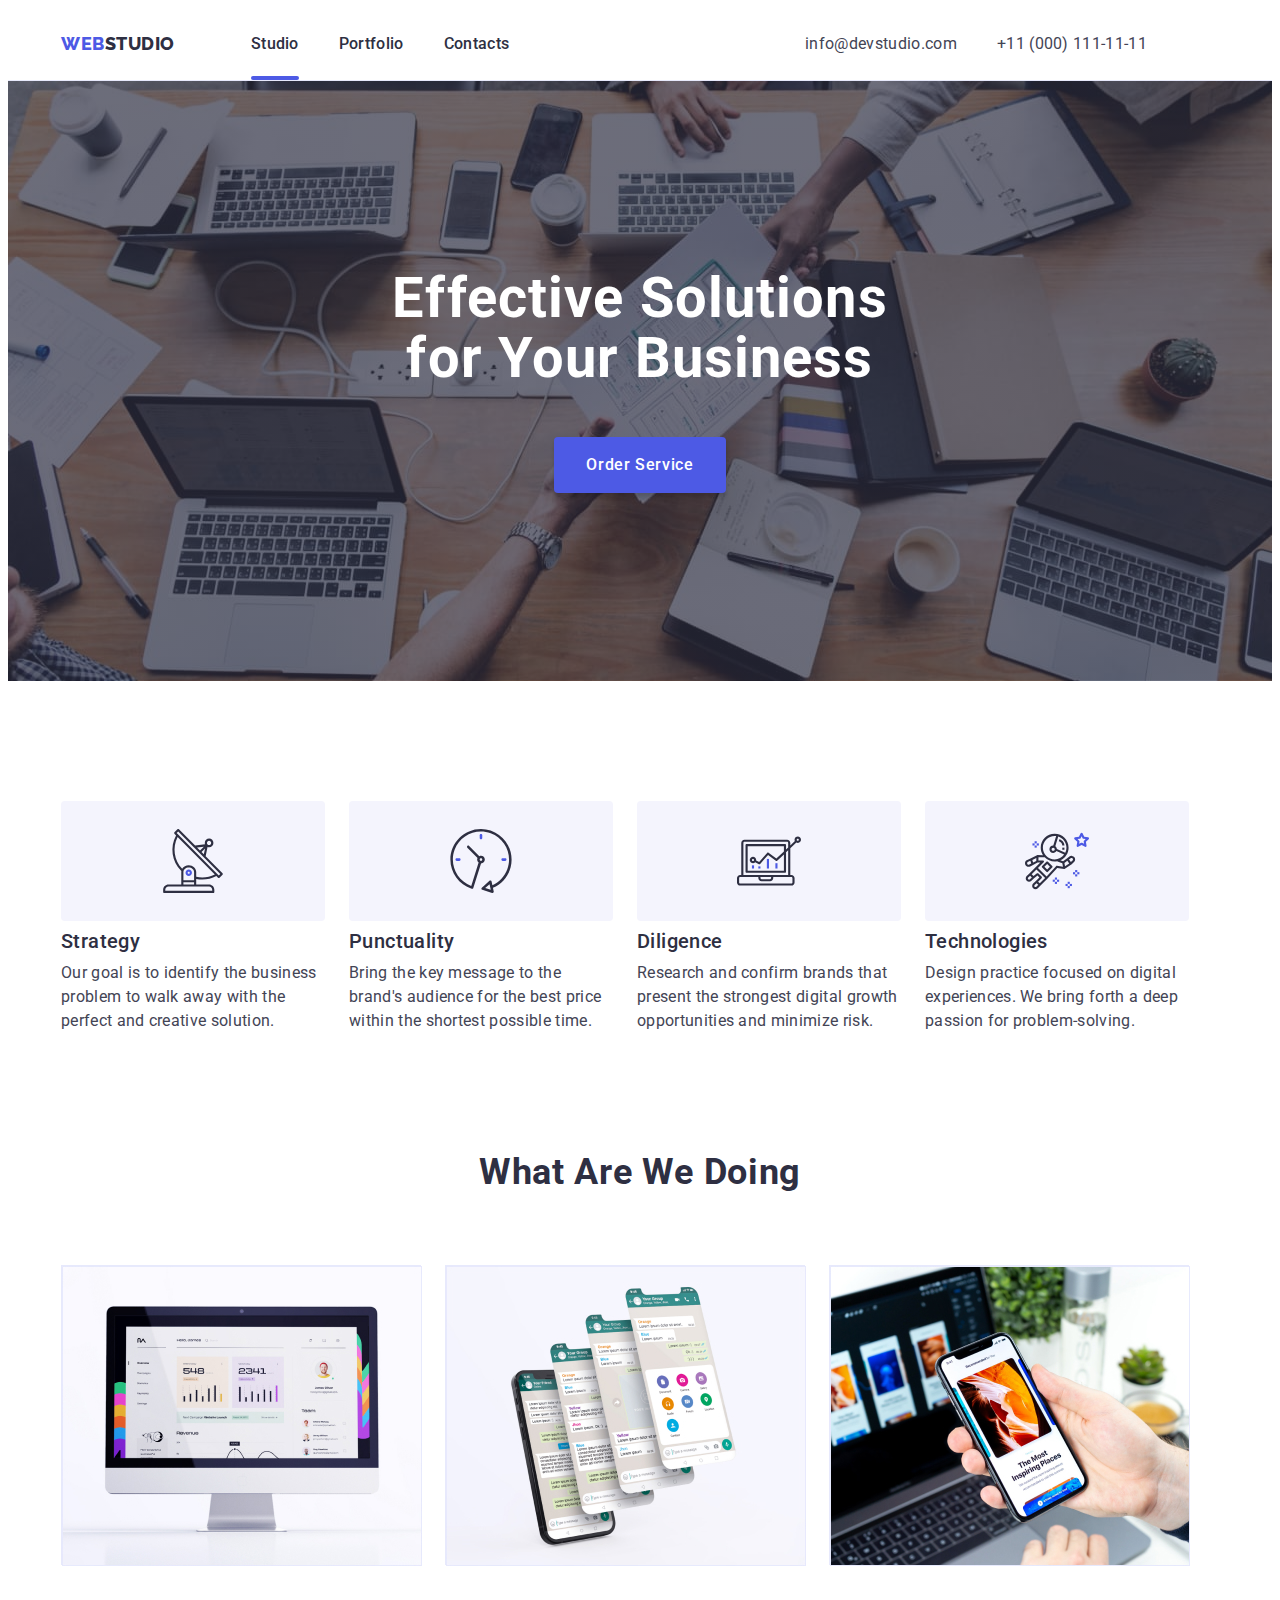
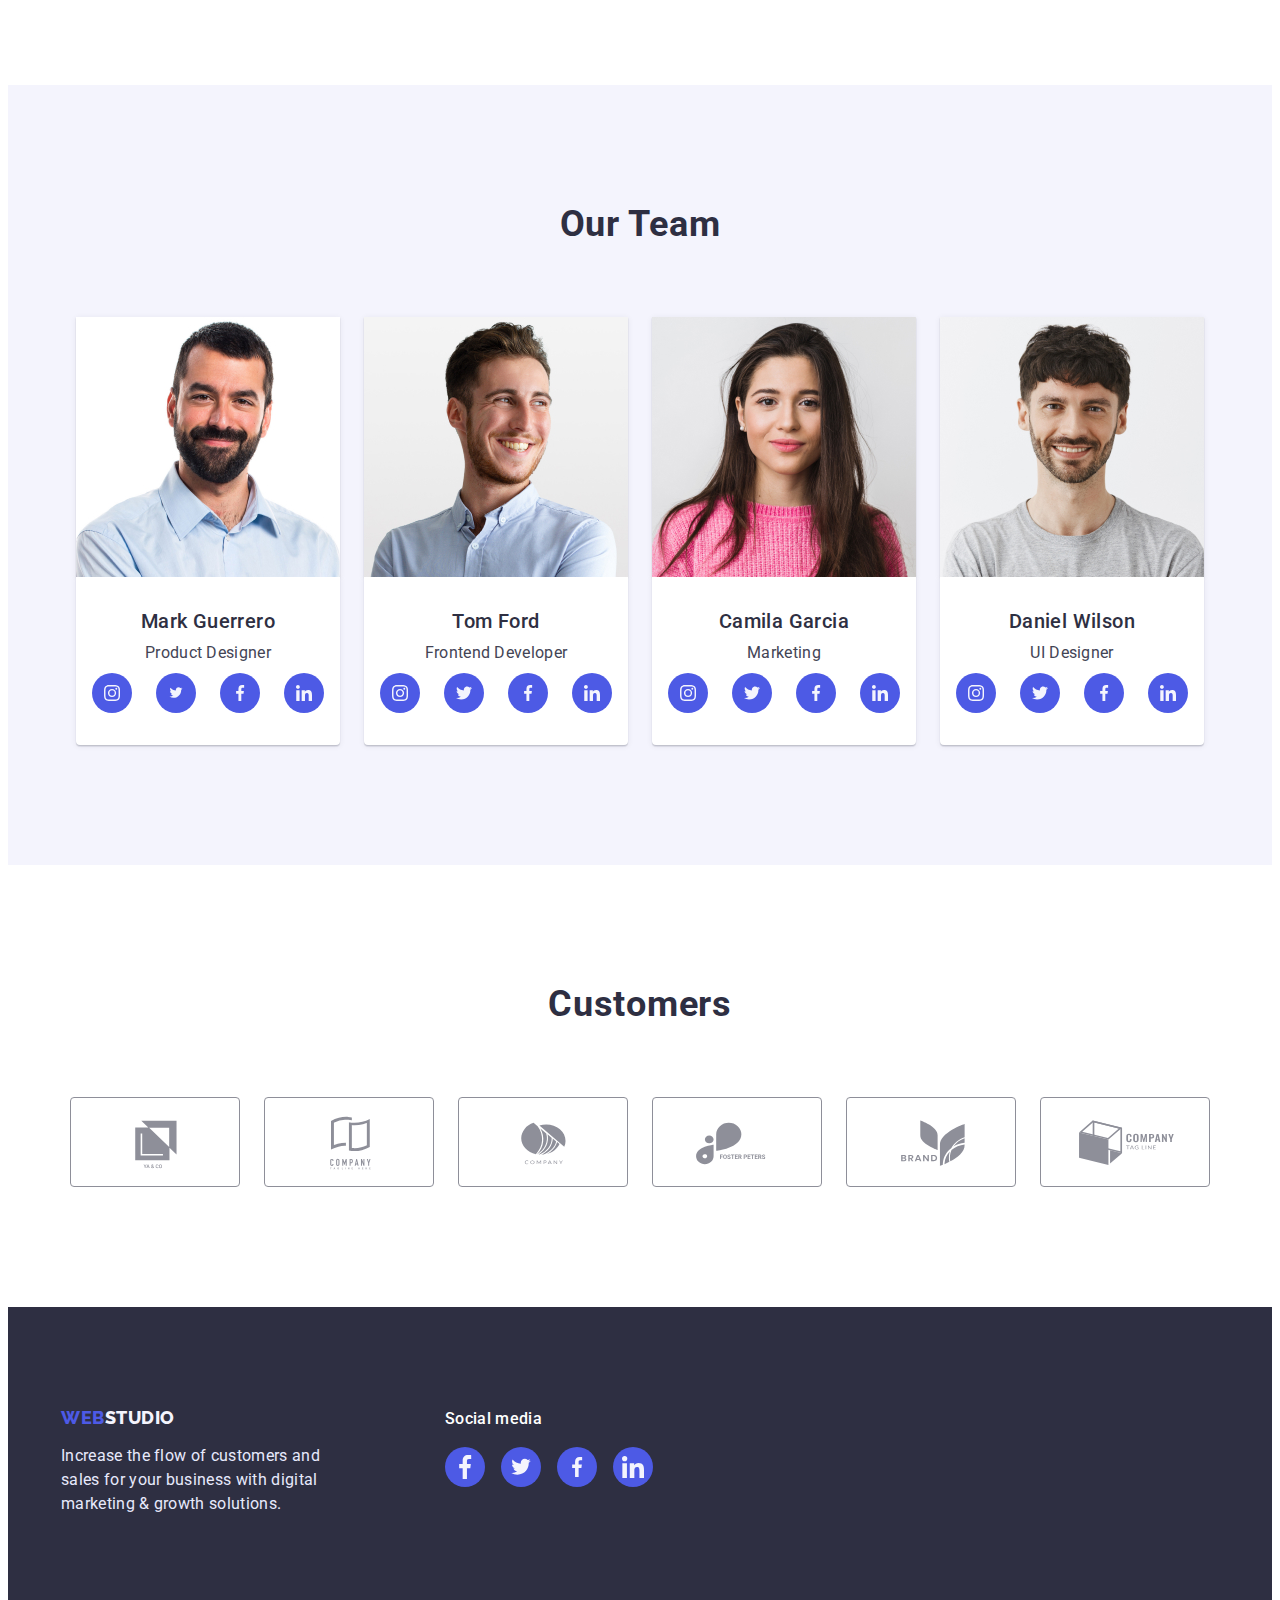
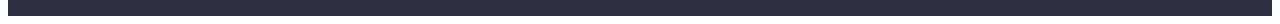
==== index.html @ 1b2c89d4 "HW6" ====
<!DOCTYPE html>
<html lang="en">
  <head>
    <meta charset="UTF-8" />
    <meta http-equiv="X-UA-Compatible" content="IE=edge" />
    <meta name="viewport" content="width=device-width, initial-scale=1.0" />
    <title>Web Studio</title>
    <link rel="preconnect" href="https://fonts.googleapis.com" />
    <link rel="preconnect" href="https://fonts.gstatic.com" crossorigin />
    <link
      href="https://fonts.googleapis.com/css2?family=Architects+Daughter&family=Montserrat:wght@500;700&family=Raleway:wght@800&family=Roboto:wght@400;500;700;900&display=swap"
      rel="stylesheet"
    />
    <link
      rel="stylesheet"
      href="https://cdnjs.cloudflare.com/ajax/libs/modern-normalize/1.1.0/modern-normalize.min.css"
      integrity="sha512-wpPYUAdjBVSE4KJnH1VR1HeZfpl1ub8YT/NKx4PuQ5NmX2tKuGu6U/JRp5y+Y8XG2tV+wKQpNHVUX03MfMFn9Q=="
      crossorigin="anonymous"
      referrerpolicy="no-referrer"
    />
    <link rel="stylesheet" href="./css/styles.css" />
  </head>
  <body>
    <!-- Шапка -->
    <header class="header">
      <div class="container header-container">
        <nav class="header-nav">
          <a class="link accent" href="./index.html"
            >Web<span class="link logo">Studio</span></a
          >
          <ul class="header-list list">
            <li class="header-list link">
              <a class="header-link accent-header-class link" href="./index.html">Studio</a>
            </li>
            <li class="header-list link">
              <a class="header-link link" href="./portfolio.html">Portfolio</a>
            </li>
            <li class="header-list link">
              <a class="header-link link" href="">Contacts</a>
            </li>
          </ul>
        </nav>

        <address class="address">
          <ul class="address-list list">
            <li class="address-item">
              <a class="address-link link" href="mailto:info@devstudio.com"
                >info@devstudio.com</a
              >
            </li>
            <li class="address-item">
              <a class="address-link link" href="tel:+110001111111"
                >+11 (000) 111-11-11</a
              >
            </li>
          </ul>
        </address>
      </div>
    </header>

    <!-- main content -->
    <main>
      <section class="hero">
        <div class="container">
          <h1 class="hero-title">Effective Solutions for Your Business</h1>
          <button class="hero-button" type="button" data-modal-open>Order Service</button>
        </div>
      </section>

      <!-- sections -->

      <section class="list-section">
        <div class="container">
          <h2 class="none">info</h2>
          <ul class="list container-list">
            <li class="list-item-icon">
              <h3 class="title-section">Strategy</h3>
              <p class="section-list">
                Our goal is to identify the business problem to walk away with
                the perfect and creative solution.
              </p>
            </li>

            <li class="list-item-icon">
              <h3 class="title-section">Punctuality</h3>
              <p class="section-list">
                Bring the key message to the brand's audience for the best price
                within the shortest possible time.
              </p>
            </li>

            <li class="list-item-icon">
              <h3 class="title-section">Diligence</h3>
              <p class="section-list">
                Research and confirm brands that present the strongest digital
                growth opportunities and minimize risk.
              </p>
            </li>

            <li class="list-item-icon">
              <h3 class="title-section">Technologies</h3>
              <p class="section-list">
                Design practice focused on digital experiences. We bring forth a
                deep passion for problem-solving.
              </p>
            </li>
          </ul>
        </div>
      </section>

      <section class="work-section">
        <div class="container">
          <h2 class="work-title">What are we doing</h2>
          <ul class="about-list list">
            <li class="about-item">
              <img src="./images/comp.jpg" alt="computer" width="360" />
            </li>

            <li class="about-item">
              <img src="./images/phone.jpg" alt="phones" width="360" />
            </li>

            <li class="about-item">
              <img src="./images/telefone.jpg" alt="telefone" width="360" />
            </li>
          </ul>
        </div>
      </section>

      <section class="team-section">
        <div class="container">
          <h2 class="team-title">Our Team</h2>

          <ul class="team-list list">
            <li class="team-item">
              <img
                class="foto-list"
                src="./images/Mark_Guerrero.jpg"
                alt="ProductDesigner"
                width="264"
              />
              <div class="team-text-flex">
                <h3 class="name-title">Mark Guerrero</h3>
                <p class="team-text">Product Designer</p>
                <ul class="team-list-icon list">
                  <li class="team-item-icon item">
                    <a class="team-link-icon link" href="#">
                      <svg class="teams-svg" width="16px" height="16px">
                        <use href="./images/icons/symbol-defs11.svg#icon-instagram"></use>
                      </svg>
                    </a>
                  </li>
                   <li class="team-item-icon item">
                    <a class="team-link-icon link" href="#">
                      <svg class="teams-svg" width="16px" height="13px">
                        <use href="./images/icons/symbol-defs11.svg#icon-twitter"></use>
                      </svg>
                    </a>
                  </li>
                  <li class="team-item-icon item">
                    <a class="team-link-icon link" href="#">
                      <svg class="teams-svg" width="16px" height="16px">
                        <use href="./images/icons/symbol-defs11.svg#icon-facebook"></use>
                      </svg>
                    </a>
                  </li>
                  <li class="team-item-icon item">
                    <a class="team-link-icon link" href="#">
                      <svg class="teams-svg" width="16px" height="16px">
                        <use href="./images/icons/symbol-defs11.svg#icon-linkedin""></use>
                      </svg> 
                    </a>
                  </li>
                </ul>
              </div>
            </li>

            <li class="team-item">
              <img
                class="foto-list"
                src="./images/Tom_Ford.jpg"
                alt="FrontendDeveloper"
                width="264"
              />
              <div class="team-text-flex">
                <h3 class="name-title">Tom Ford</h3>
                <p class="team-text">Frontend Developer</p>
                <ul class="team-list-icon list">
                  <li class="team-item-icon item">
                    <a class="team-link-icon link" href="#">
                      <svg class="teams-svg" width="16px" height="16px">
                        <use href="./images/icons/symbol-defs1.svg#icon-instagram"></use>
                      </svg>
                    </a>
                  </li>
                  <li class="team-item-icon item">
                    <a class="team-link-icon link" href="#">
                      <svg class="teams-svg" width="16px" height="16px">
                        <use href="./images/icons/symbol-defs11.svg#icon-twitter"></use>
                      </svg>
                    </a>
                  </li>
                  <li class="team-item-icon item">
                    <a class="team-link-icon link" href="#">
                      <svg class="teams-svg" width="16px" height="16px">
                        <use href="./images/icons/symbol-defs11.svg#icon-facebook"></use>
                      </svg>
                    </a>
                  </li>
                  <li class="team-item-icon item">
                    <a class="team-link-icon link" href="#">
                      <svg class="teams-svg" width="16px" height="16px">
                        <use href="./images/icons/symbol-defs11.svg#icon-linkedin""></use>
                                      </svg> 
                                    </a>
                                  </li>
                                </ul>
              </div>
            </li>
            <li class="team-item">
              <img
                class="foto-list"
                src="./images/Camila_Garcia.jpg"
                alt="Marketing"
                width="264"
              />
              <div class="team-text-flex">
                <h3 class="name-title">Camila Garcia</h3>
                <p class="team-text">Marketing</p>
                <ul class="team-list-icon list">
                  <li class="team-item-icon item">
                    <a class="team-link-icon link" href="#">
                      <svg class="teams-svg" width="16px" height="16px">
                        <use href="./images/icons/symbol-defs11.svg#icon-instagram"></use>
                      </svg>
                    </a>
                  </li>
                  <li class="team-item-icon item">
                    <a class="team-link-icon link" href="#">
                      <svg class="teams-svg" width="16px" height="16px">
                        <use href="./images/icons/symbol-defs11.svg#icon-twitter"></use>
                      </svg>
                    </a>
                  </li>
                  <li class="team-item-icon item">
                    <a class="team-link-icon link" href="#">
                      <svg class="teams-svg" width="16px" height="16px">
                        <use href="./images/icons/symbol-defs11.svg#icon-facebook"></use>
                      </svg>
                    </a>
                  </li>
                  <li class="team-item-icon item">
                    <a class="team-link-icon link" href="#">
                      <svg class="teams-svg" width="16px" height="16px">
                        <use href="./images/icons/symbol-defs11.svg#icon-linkedin""></use>
                                      </svg> 
                                    </a>
                                  </li>
                                </ul>
              </div>
            </li>

            <li class="team-item">
              <img
                class="foto-list"
                src="./images/Daniel_Wilson.jpg"
                alt="UIDesigner"
                width="264"
              />
              <div class="team-text-flex">
                <h3 class="name-title">Daniel Wilson</h3>
                <p class="team-text">UI Designer</p>
                <ul class="team-list-icon list">
                  <li class="team-item-icon item">
                    <a class="team-link-icon link" href="#">
                      <svg class="teams-svg" width="16px" height="16px">
                        <use href="./images/icons/symbol-defs11.svg#icon-instagram"></use>
                      </svg>
                    </a>
                  </li>
                  <li class="team-item-icon item">
                    <a class="team-link-icon link" href="#">
                      <svg class="teams-svg" width="16px" height="16px">
                        <use href="./images/icons/symbol-defs11.svg#icon-twitter"></use>
                      </svg>
                    </a>
                  </li>
                  <li class="team-item-icon item">
                    <a class="team-link-icon link" href="#">
                      <svg class="teams-svg" width="16px" height="16px">
                        <use href="./images/icons/symbol-defs11.svg#icon-facebook"></use>
                      </svg>
                    </a>
                  </li>
                  <li class="team-item-icon item">
                    <a class="team-link-icon link" href="#">
                      <svg class="teams-svg" width="16px" height="16px">
                        <use href="./images/icons/symbol-defs11.svg#icon-linkedin""></use>
                                      </svg> 
                                    </a>
                                  </li>
                                </ul>
              </div>
            </li>
          </ul>
        </div>
      </section>

      <!-- Customers -->

      <section class="customers">
        <div class="container">
        <h2  class="client-title">Customers</h2>
        <ul class="client-list list">
          <li class="client-item item">
            <a class="client-link link" href="#">
              <svg class="clients-svg" width="104px" height="64px">
                <use href="./images/icons/symbol-defs11.svg#icon-Logo"></use>
              </svg>
            </a>
          </li>
          <li class="client-item item">
            <a class="client-link link" href="#">
              <svg class="clients-svg" width="104px" height="64px">
                <use href="./images/icons/symbol-defs11.svg#icon-Logo1"></use>
              </svg>
            </a>
          </li>
          <li class="client-item item">
            <a class="client-link link" href="#">
              <svg class="clients-svg" width="104px" height="64px">
                <use href="./images/icons/symbol-defs11.svg#icon-Logo2"></use>
              </svg>
            </a>
          </li>
          <li class="client-item item">
            <a class="client-link link" href="#">
              <svg class="clients-svg" width="104px" height="64px">
                <use href="./images/icons/symbol-defs11.svg#icon-Logo3"></use>
              </svg>
            </a>
          </li>
          <li class="client-item item">
            <a class="client-link link" href="#">
              <svg class="clients-svg" width="104px" height="64px">
                <use href="./images/icons/symbol-defs11.svg#icon-Logo4"></use>
              </svg>
            </a>
          </li>
          <li class="client-item item">
            <a class="client-link link" href="#">
              <svg class="clients-svg" width="104px" height="64px">
                <use href="./images/icons/symbol-defs11.svg#icon-Logo5"></use>
              </svg>
            </a>
          </li>
        </ul>
        </div>
      </section>
    </main>

    <!-- Footer -->
    <footer class="footer">
      <div class="container container-footer-icon">
        <div class="footer-container">
        <a href="./index.html" class="footer-logo link"
          >Web<span class="web-logo link">Studio</span></a
        >
        <p class="footer-text">
          Increase the flow of customers and sales for your business with
          digital marketing & growth solutions.
        </p>
        </div>
        <div class="footer-container container-footer-new">
          <h3 class="footer-media-title">Social media</h3>
        <ul class="footer-list-icon list">
          <li class="footer-item-icon item">
            <a class="footer-link-icon link" href="#">
              <svg class="footer-svg" width="24px" height="24px">
                <use href="./images/icons/symbol-defs11.svg#icon-facebook"></use>
              </svg>
            </a>
          </li>
          <li class="footer-item-icon item">
            <a class="footer-link-icon link" href="#">
              <svg class="footer-svg" width="24px" height="19.5px">
                <use href="./images/icons/symbol-defs11.svg#icon-twitter"></use>
              </svg>
            </a>
          </li>
          <li class="footer-item-icon item">
            <a class="footer-link-icon link" href="#">
              <svg class="footer-svg" width="20px" height="24px">
                <use href="./images/icons/symbol-defs11.svg#icon-facebook"></use>
              </svg>
            </a>
          </li>
          <li class="footer-item-icon item">
            <a class="footer-link-icon link" href="#">
              <svg class="foo-svg" width="24px" height="22px">
                <use href="./images/icons/symbol-defs11.svg#icon-linkedin""></use>
                </svg> 
            </a>
          </li>
        </ul>
        </div>
      </div>
    </footer>

    <!-- modal window -->
    <div class="backdrop is-hidden" data-modal>
      <div class="modal">
        <button type="button" class="modal-close-btn" data-modal-close>
          <svg class="modal-close-btn-icon" width="8px" height="8px">
            <use href="./images/icons/symbol-defs1.svg#icon-close-black"></use>
          </svg>
        </button>
      </div>
    </div>

    <script src="./js/modal.js"></script>
  </body>
</html>
---- css/styles.css ----
/* 
html{
    box-sizing: border-box;
}
/*  */
*/ p,
h1,
h2,
h3,
h4,
h6 {
  margin: 0;
}
ul {
  padding-left: 0;
  margin: 0;
}
:root {
  --primary-text-color: #2e2f42;
  --title-text-color: #434455;
  --accent-color: #4d5ae5;
  --accent-color-hero: #ffffff;
  --footer-text-color: #e7e9fc;
  --footer-logo-text: #f4f4fd;
  --button-color-hover: #404bbf;
  --transition-dur-time: 250ms cubic-bezier(0.4, 0, 0.2, 1);
}
body {
  font-family: "Roboto", sans-serif;
  background: #ffffff;
  font-style: normal;
  font-weight: 400;
  color: var(--title-text-color);
}

.container {
  width: 1158px;
  padding-left: 15px;
  padding-right: 15px;
  margin: 0 auto;
}

.header-container {
  display: flex;
  align-items: center;
}

img {
  display: block;
  height: auto;
}

.header {
  border-bottom: 1px solid #e7e9fc;
  padding-top: 24px;
    padding-bottom: 24px;
  
}
.header-nav {
  display: flex;
  align-items: center;
  margin-right: auto;
}

.header-list {
  display: flex;
  align-items: center;
  gap: 40px;
}

.accent {
  font-family: "Raleway", sans-serif;
  color: var(--accent-color);
  font-weight: 800;
  font-size: 18px;
  line-height: 1.17;
  letter-spacing: 0.03em;
  text-transform: uppercase;
  margin-right: 76px;
}

.list {
  list-style: none;
}

.logo {
  font-family: "Raleway", sans-serif;
  font-weight: 800;
  font-size: 18px;
  line-height: 1.17;
  letter-spacing: 0.03em;
  text-transform: uppercase;
  color: var(--primary-text-color);
}


/* header A */
.header-link {
  color: var(--primary-text-color);
  font-size: 16px;
  line-height: 1.5;
  letter-spacing: 0.02em;
  text-decoration: none;
  font-weight: 500;
  position: relative;
  transition: color var(--transition-dur-time);
  display: block;
  
}
.header-link:hover,
.header-link:active,
.header-link:focus {
  color: #404bbf;
  
}

.accent-header-class::after{
  content: '';
  position: absolute;
  width: 100%;
  height: 4px;
  background: #4D5AE5;
  border-radius: 2px;
  left: 0px;
  top: 44px;
  transition: color var(--transition-dur-time);
  color: var(--button-color-hover);
  
}
.accent-header-class:visited{
  color: var(--button-color-hover);
}


.address {
  font-style: normal;
}
.address-list {
  display: flex;
  justify-content: space-between;
  gap: 40px;
  padding-right: 72px;
}

.address-item {
}

/* address A */
.address-link {
  color: var(--title-text-color);
  font-size: 16px;
  line-height: 1.5;
  letter-spacing: 0.02em;
  padding-top: 24px;
  padding-bottom: 24px;
  transition: color var(--transition-dur-time);
}

.address-link:hover,
.address-link:active,
.address-link:focus {
  color: #404bbf;
}

/* sections */

.hero {
  padding-top:188px;
  padding-bottom: 188px;
  max-width: 1440px;
  margin-left: auto;
  margin-right: auto;
  background-color: var(--primary-text-color);
  background-image:linear-gradient(rgba(46, 47, 66, 0.7), rgba(46, 47, 66, 0.7)), url(../images/people-office.jpg);
  background-size: cover;
  background-position: center;
  background-repeat: no-repeat;
  
}

.hero-title {
  color: var(--accent-color-hero);
  font-weight: 700;
  font-size: 56px;
  line-height: 1.07;
  text-align: center;
  letter-spacing: 0.02em;
  margin: 0 auto;
  width: 500px;
  

}
button {
  cursor: pointer;
  display: block;
  margin: 0 auto;
}

.hero-button {
  color: var(--accent-color-hero);
  background-color: var(--accent-color);
  box-shadow: 0px 4px 4px rgba(0, 0, 0, 0.15);
  border-radius: 4px;
  cursor: pointer;
  font-family: "Roboto", sans-serif;
  font-weight: 500;
  font-size: 16px;
  line-height: 1.5;
  letter-spacing: 0.04em;
  min-width: 105px;
  min-height: 24px;
  margin-top: 48px;
  border: none;
  padding: 16px 32px 16px 32px;
  transition: background-color var(--transition-dur-time)
}
.hero-button:active,
.hero-button:hover,
.hero-button:focus {
  background-color: var(--button-color-hover);
}

/* Section */

.none {
  font-size: 0;
}
.container-list {
  display: flex;
  gap: 24px;
}
.list-section {
  padding-top: 120px;
}
.title-section {
  color: var(--primary-text-color);
  font-weight: 500;
  font-size: 20px;
  line-height: 1.2;
  letter-spacing: 0.02em;
  margin-bottom: 8px;
  height: auto;
  margin-top:8px ;
 
}


/* Section */

.section-list {
  font-size: 16px;
  line-height: 1.5;
  letter-spacing: 0.02em;
  color: var(--title-text-color);
  margin: 0 auto;
  width: 264px;
  
}
/* icon 1 section */
.list-item-icon::before{
  display: block;
  content: "";
  height: 120px;
  background-repeat: no-repeat;
  background-position: center;
  background-color: #F4F4FD;
  border-radius: 4px;
  
}

.list-item-icon:nth-child(1)::before{
  background-image: url(../images/icons/antenna.svg);
}
.list-item-icon:nth-child(2)::before {
  background-image: url(../images/icons/clock.svg);
}
.list-item-icon:nth-child(3)::before {
  background-image: url(../images/icons/diagram.svg);
}
.list-item-icon:nth-child(4)::before {
  background-image: url(../images/icons/astronaut.svg);
}
/* work */

.work-section {
  padding-top: 120px;
  padding-bottom: 120px;
 
}
.work-title {
  color: var(--primary-text-color);
  font-weight: 700;
  font-size: 36px;
  line-height: 1.11;
  text-align: center;
  letter-spacing: 0.02em;
  text-transform: capitalize;
  margin: 0 auto;
  margin-bottom: 72px;
}

.about-list {
  list-style: none;
  display: flex;
  gap: 24px;

}

.about-item {
  box-sizing: border-box;
  max-width: 360px;
  max-height: 300px;
  background: linear-gradient(
      0deg,
      rgba(77, 90, 229, 0.1),
      rgba(77, 90, 229, 0.1)
    ),
    url(2368);
  background-blend-mode: soft-light, normal;
  border: 1px solid #e7e9fc;
  display: block;
  height: auto;
}

/* our team */

.team-section {
  background: #f4f4fd;
  padding-top: 120px;
  height: auto;
  padding-bottom: 120px;
  
  
}
.team-text-flex{
  background: #FFFFFF;
  padding: 32px 15px 32px 15px;
  border-radius: 0px 0px 4px 4px;
  box-shadow: 0px 1px 6px rgba(46, 47, 66, 0.08), 0px 1px 1px rgba(46, 47, 66, 0.16), 0px 2px 1px rgba(46, 47, 66, 0.08);
}

.team-title {
  font-weight: 700;
  font-size: 36px;
  line-height: 1.11;
  text-align: center;
  letter-spacing: 0.02em;
  text-transform: capitalize;
  color: var(--primary-text-color);
  margin: 0 auto;
  margin-bottom: 72px;
}

.team-list {
  display: flex;
  gap: 24px;
  justify-content: center;
}

.team-item {
  list-style: none;
}

.name-title {
  font-weight: 500;
  font-size: 20px;
  line-height: 1.2;
  text-align: center;
  letter-spacing: 0.02em;
  color: var(--primary-text-color);
  margin-top: 0;
  margin-bottom: 8px;
}

.team-text {
  font-size: 16px;
  line-height: 1.5;
  text-align: center;
  letter-spacing: 0.02em;
  color: var(--title-text-color);
  margin-top: 0;
  margin-bottom: 8px;
}

.foto-list {
  display: block;
  box-shadow: 0px 1px 6px rgba(46, 47, 66, 0.08), 0px 1px 1px rgba(46, 47, 66, 0.16), 0px 2px 1px rgba(46, 47, 66, 0.08);
}

.team-list-icon{
  display: flex;
  gap: 24px;
  justify-content: center;
}

.team-link-icon{
  width: 40px;
  height: 40px;
  border-radius: 50%;
  background-color: #4D5AE5;
  align-items: center;
  justify-content: center;
  display: flex;
  transition: background-color var(--transition-dur-time);
}
.teams-svg{
  fill: #F4F4FD;
}

.team-link-icon:hover,
.team-link-icon:active{
  background-color: #404BBF;
}



/* Customers */

.customers {
  padding-top: 120px;
  padding-bottom: 120px;
}

.client-list {
  display: flex;
  justify-content: center;
  gap: 24px;
  align-items: center;
  

}

.client-title {
  font-weight: 700;
  font-size: 36px;
  line-height: 1.11;
  text-align: center;
  letter-spacing: 0.02em;
  text-transform: capitalize;
  color: var(--primary-text-color);
  margin: 0 0 72px 0;
  
}
.client-link{
   width: 168px;
    height: 88px;
    display: flex;
    justify-content: center;
    align-items: center;
    border-radius: 4px;
    border: 1px solid #8E8F99;
    color: #8E8F99;
    transition: border-color var(--transition-dur-time), color var(--transition-dur-time);
    
}
 .clients-svg {
  fill: currentColor;
}
.client-link:hover,
.client-link:focus {
  border-color: #404BBF;
  color: #404BBF;
}





/* Footer */

.footer {
  background: #2e2f42;
  padding-bottom: 100px;
  padding-top: 100px;
  margin: 0 auto;
  display: flex;
}

.footer-logo {
  font-family: "Raleway", sans-serif;
  font-style: normal;
  font-weight: 800;
  font-size: 18px;
  line-height: 1.17;
  display: flex;
  align-items: center;
  letter-spacing: 0.03em;
  text-transform: uppercase;
  color: var(--accent-color);
}
.web-logo {
  color: var(--footer-logo-text);
  font-family: "Raleway", sans-serif;
  font-weight: 800;
  font-size: 18px;
  line-height: 1.17;
  text-transform: uppercase;
}
.footer-text {
  color: var(--footer-text-color);
  font-size: 16px;
  line-height: 1.5;
  letter-spacing: 0.02em;
  width: 264px;
  margin-bottom: 0; 
}
.footer-container{
}
.container-footer-new{
  margin-left: 120px;
}

.container-footer-icon{ 
  display: flex;
}
.footer-media-title{
  font-weight: 500;
  font-size: 16px;
  line-height: 1.5;
  letter-spacing: 0.02em;
  color: #FFFFFF;
  margin: 0;
}
.footer-list-icon{
  display: flex;
  justify-content: center;
  gap: 16px;
  border: none;
  margin-top: 16px;
 
  
}
.footer-link-icon{
  width: 40px;
  height: 40px;
  border-radius: 50%;
  background-color:var(--accent-color);
  display: flex;
  justify-content: center;
  align-items: center;
  transition: background-color var(--transition-dur-time);
  
}

.footer-link-icon:hover,
.footer-link-icon:focus{
  background-color: #31D0AA;
}


/* Portfolio LIST */
.container-portfolio {
  display: flex;
  gap: 24px;
  justify-content: center;
  margin-bottom: 72px;
}
.portfolio{
  padding-top: 96px;
}
.hidden-title{
  position: absolute;
    width: 1px;
    height: 1px;
    margin: -1px;
    border: 0;
    padding: 0;
    white-space: nowrap;
    clip-path: inset(100%);
    clip: rect(0 0 0 0);
    overflow: hidden;
}
.button {
  padding: 12px 24px 12px 24px;
  background: #f4f4fd;
  border: 1px solid #e7e9fc;
  border-radius: 4px;
  color: var(--accent-color);
  font-family: "Roboto", sans-serif;
  font-weight: 500;
  font-size: 16px;
  line-height: 1.5;
  letter-spacing: 0.04em;
  color: var(--accent-color);
  cursor: pointer;
  transition: background-color var(--transition-dur-time), color var(--transition-dur-time) , border-color var(--transition-dur-time);

}

.button:hover {
  color: var(--accent-color-hero);
  box-shadow: 0px 3px 1px rgba(0, 0, 0, 0.1), 0px 2px 1px rgba(0, 0, 0, 0.08),
    0px 2px 2px rgba(0, 0, 0, 0.12);
  border-color: #404bbf;
  background-color:#404bbf;
}
.button:focus {
  color: var(--accent-color-hero);
  border-color: #404bbf;
  box-shadow: 0px 3px 1px rgba(0, 0, 0, 0.1), 0px 2px 1px rgba(0, 0, 0, 0.08),
    0px 2px 2px rgba(0, 0, 0, 0.12);
  background-color:#404bbf;
  border-color: #404bbf;
}
.button:active {
  color: var(--accent-color-hero);
 border-color: #404bbf;
  box-shadow: 0px 3px 1px rgba(0, 0, 0, 0.1), 0px 2px 1px rgba(0, 0, 0, 0.08),
    0px 2px 2px rgba(0, 0, 0, 0.12);
  background:#404bbf;
}
/* Offers */

.portfolio-div{
  background: #ffffff;
  border:  1px solid #e7e9fc;
  border-top: 0;
  padding: 32px 16px;

  
}
.offers {
  list-style: none;
  display: flex;
  flex-wrap: wrap;
  gap: 48px 24px;
  justify-content: center;
  
}

.offers-item:hover,
.offers-item:active{
    box-shadow: 0px 1px 6px rgba(46, 47, 66, 0.08), 0px 1px 1px rgba(46, 47, 66, 0.16), 0px 2px 1px rgba(46, 47, 66, 0.08);

}



.offers-title {
  font-weight: 500;
  font-size: 20px;
  line-height: 1.2;
  letter-spacing: 0.02em;
  color: var(--primary-text-color);
  margin-top: 0;
  margin-bottom:8px ;
}
.offers-link {
  font-size: 16px;
  line-height: 1.5;
  letter-spacing: 0.02em;
  color: var(--title-text-color);
  margin-bottom: 0;
  margin: 0;

}
.portfolio{
  padding-bottom: 120px;
}
/* products portfolio */
.products {
  list-style: none;
}
.products-item:hover {
  box-shadow: 0px 1px 6px rgba(46, 47, 66, 0.08), 0px 1px 1px rgba(46, 47, 66, 0.16), 0px 2px 1px rgba(46, 47, 66, 0.08);
  
}
.link {
  text-decoration: none;
}


/* Overley */

.overlay-img{
  position: relative;
  overflow: hidden;
}
.overlay-text{
  font-weight: 400;
    font-size: 16px;
    line-height: 1.5;
    letter-spacing: 0.02em;
    color: var(--footer-logo-text);
    padding-top: 40px;
    padding-right: 32px;
    padding-left: 32px;
}
.overlay{
  position: absolute;
  left: 0;
  top: 0;
  width: 100%;
  height: 100%;
  transform: translate(0, 100%);
  transition: transform var(--transition-dur-time);
  background-color: #4D5AE5;
}
.offers-tab:hover .overlay {
  transform: translate(0, 0);
}

.offers-tab:focus .overlay {
  transform: translate(0, 0);
}
.offers-tab:active .overlay {
  transform: translate(0, 0);
}



/* MODAL WINDOW */

.backdrop {
  position: fixed;
  top: 0;
  left: 0;
  width: 100%;
  height: 100%;
  opacity: 1;
  background: rgba(46, 47, 66, 0.4);
  transition: background-color 250ms cubic-bezier(0.4, 0, 0.2, 1);
}

.backdrop.is-hidden {
  opacity: 0;
  visibility: hidden;
  pointer-events: none;
}
.modal {
  position: absolute;
  top: 50%;
  left: 50%;
  transform: translate(-50%, -50%) scale(1) rotate(1turn);
  transition: transform var(--transition-dur-time);
  width: 408px;
  height: 576px;
  background: #FCFCFC;
  box-shadow: 0px 1px 1px rgba(0, 0, 0, 0.14), 0px 1px 3px rgba(0, 0, 0, 0.12), 0px 2px 1px rgba(0, 0, 0, 0.2);
  border-radius: 4px;
}

.backdrop.is-hidden .modal {
  transform: translate(-50%, -50%) scale(0);
}

.modal-close-btn {
  position: absolute;
  top: 24px;
  right: 24px;
  display: flex;
  justify-content: center;
  align-items: center;
  width: 24px;
  height: 24px;
  padding: 8px;
  background: #E7E9FC;
  border: 1px solid rgba(0, 0, 0, 0.1);
  border-radius: 50%;
  transition: background-color var(--transition-dur-time) , color var(--transition-dur-time);
  
}

.modal-close-btn:hover,
.modal-close-btn:focus {
  border-color: var(--primary-text-color);
  background:var(--button-color-hover)
  
}

.modal-close-btn-icon {
  fill: #2E2F42;
  

  
}

.modal-close-btn:hover .modal-close-btn-icon,
.modal-close-btn:focus .modal-close-btn-icon {
  fill: #FFFFFF;
  
}
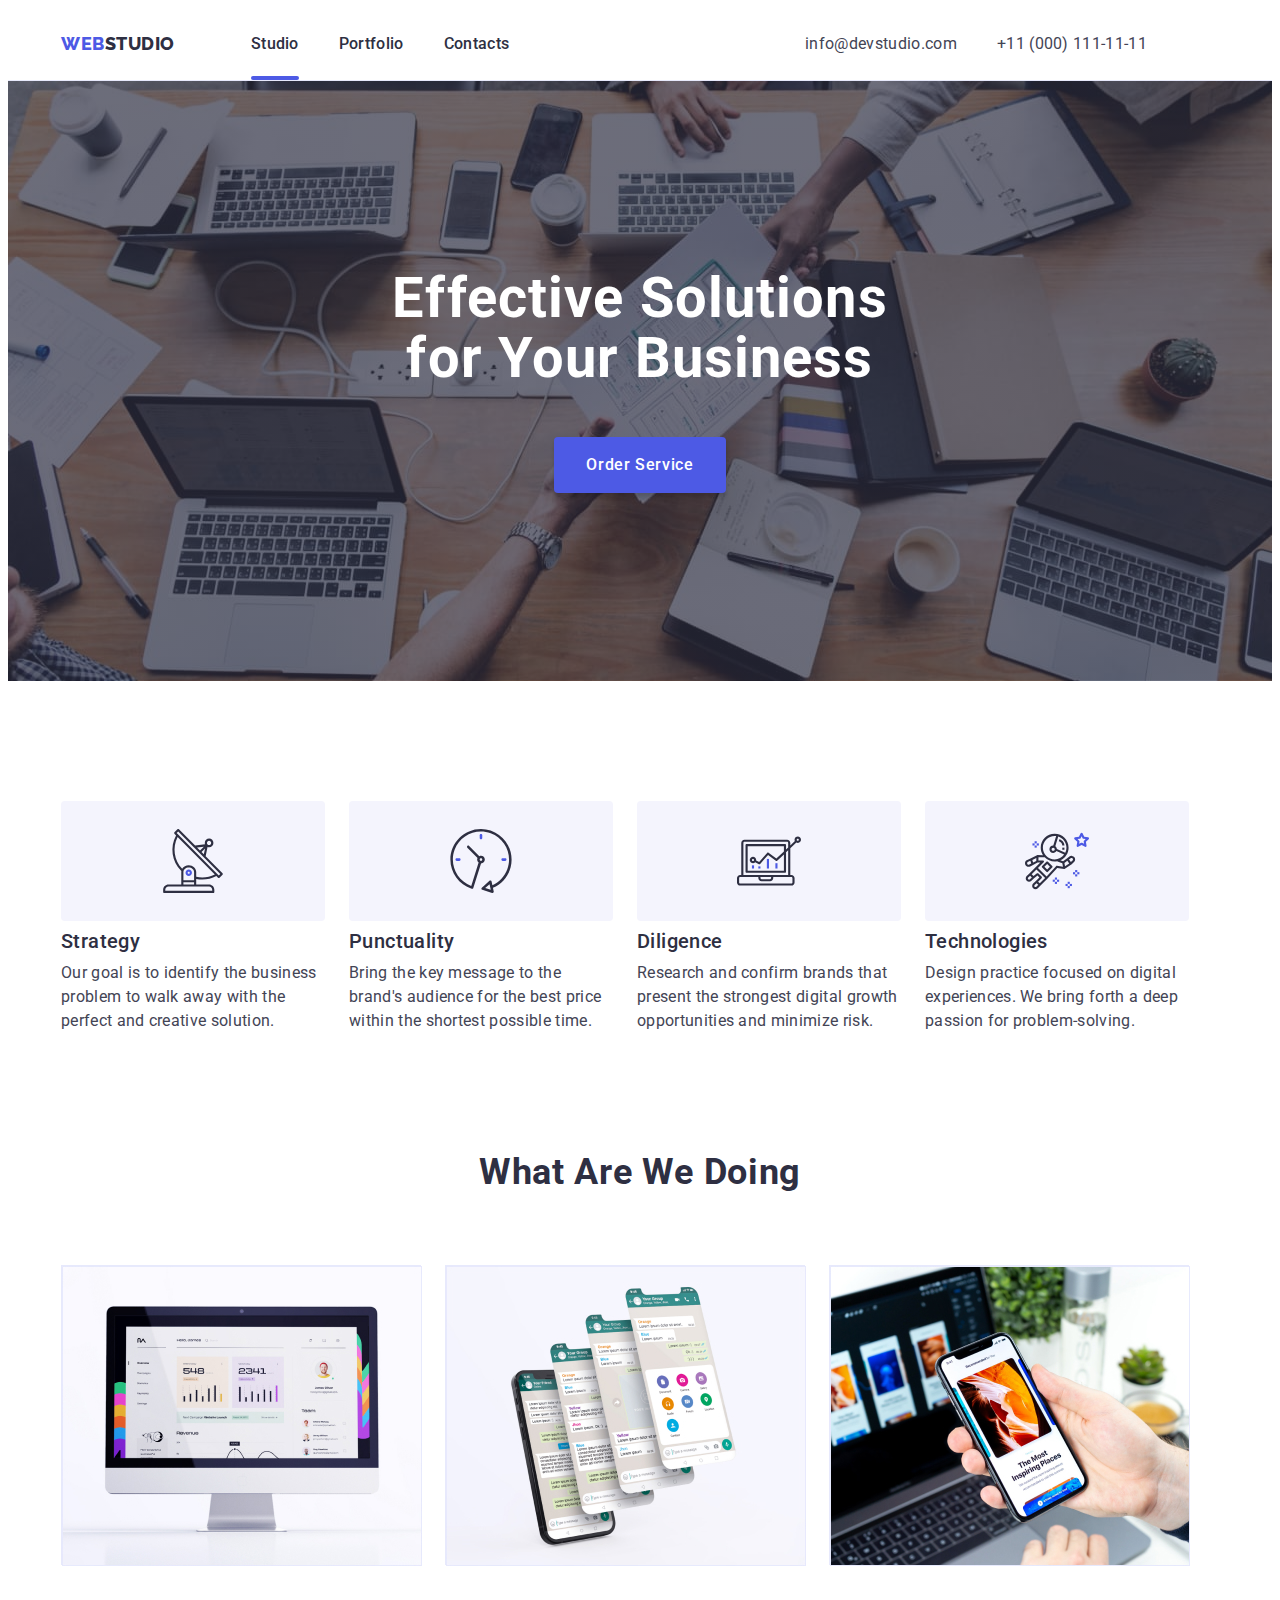
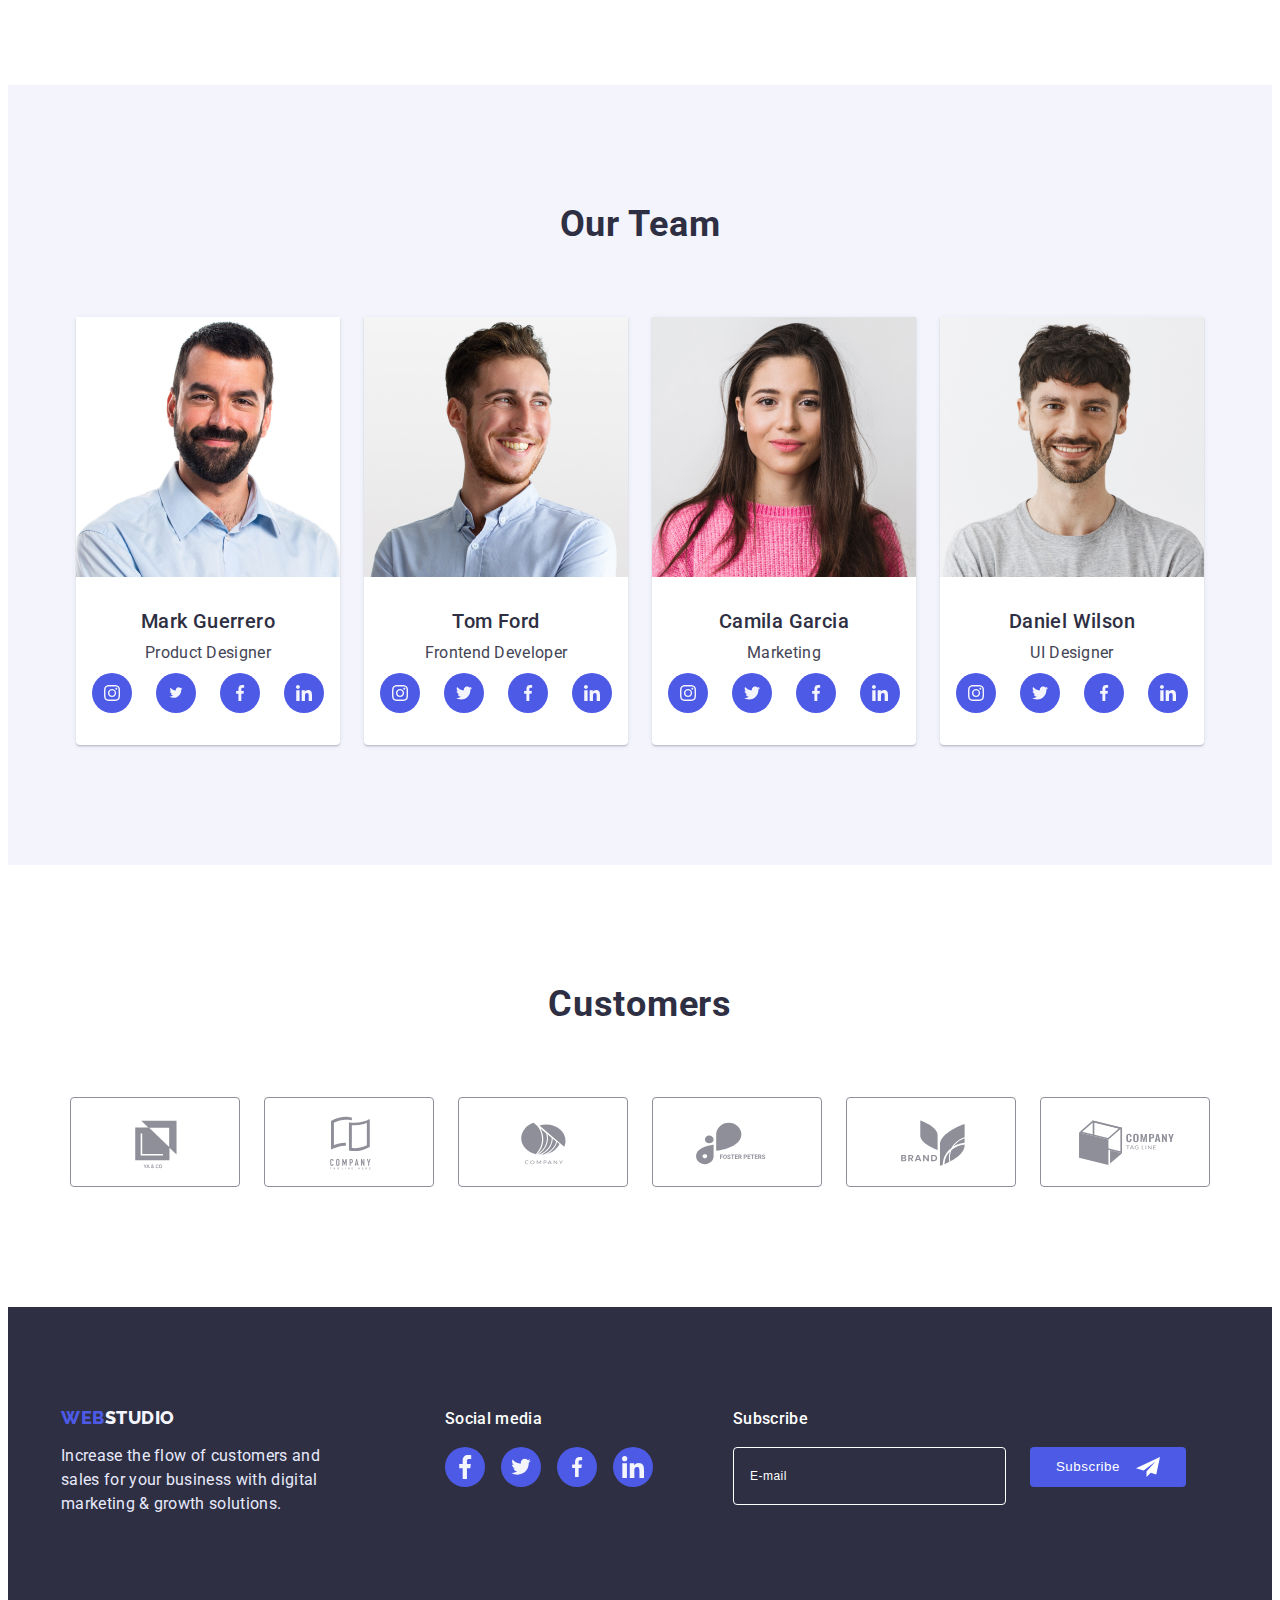
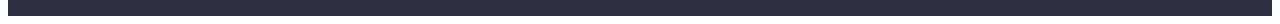
==== commit c7e9d42e: "Home Work 6" ====
--- a/index.html
+++ b/index.html
@@ -397,13 +397,26 @@
           </li>
           <li class="footer-item-icon item">
             <a class="footer-link-icon link" href="#">
-              <svg class="foo-svg" width="24px" height="22px">
+              <svg class="footer-svg" width="24px" height="22px">
                 <use href="./images/icons/symbol-defs11.svg#icon-linkedin""></use>
                 </svg> 
             </a>
           </li>
         </ul>
         </div>
+
+         <div class="footer-subscribe ">
+                <h3 class="footer-media-title">Subscribe</h3>
+                <form class="footer-input">
+                    <input type="email" name="email" placeholder="E-mail" class="footer-input-email">
+                    <button type="submit" class="subscribe-btn">Subscribe
+                        <svg width="24" height="24" class="footer-plane-icon">
+                            <use href="./images/icons/symbol-defs1.svg#icon-subscribe"></use>
+                        </svg>
+                    </button>
+                </form>
+            </div>
+
       </div>
     </footer>
 
@@ -415,6 +428,55 @@
             <use href="./images/icons/symbol-defs1.svg#icon-close-black"></use>
           </svg>
         </button>
+        <p class="text-button-modal">Leave your contacts and we will call you back</p>
+      <form class="modal-form">
+        <div class="modal-field">
+       <label for="user-name" class="modal-label-text">Name</label>
+          <div class="input-wrap">
+        <input type="text" class="modal-input" name="user-name" required minlength="2" id="user-name">
+          <svg class="modal-input-icon" width="18px" height="18px">
+                <use href="./images/icons/symbol-defs1.svg#icon-person-black""></use>
+                </svg> 
+          </div>
+       </div>
+       <div class="modal-field">
+       <label for="user-phone" class="modal-label-text">Phone</label>
+       <div class="input-wrap">
+       <input type="tel" class="modal-input" name="user-phone" required id="user-phone">
+       <svg class="modal-input-icon" width="18px" height="24px">
+                <use href="./images/icons/symbol-defs1.svg#icon-phone-black""></use>
+                </svg> 
+      </div>
+      </div>
+       <div class="modal-field">
+       <label for="user-email" class="modal-label-text">Email</label>
+       <div class="input-wrap">
+       <input type="email" class="modal-input" name="user-email" id="user-email">
+       <svg class="modal-input-icon" width="18px" height="24px">
+                <use href="./images/icons/symbol-defs1.svg#icon-email-black""></use>
+                </svg> 
+      </div>  
+      </div>
+
+       <div class="textarea-wraper">
+       <label for="user-comment" class="modal-label-text">Comment</label>
+       <textarea class="modal-textarea" name="user-comment" id="user-comment" placeholder="Text input"></textarea>
+       </div>
+
+
+       <div class="checkbox-wraper">
+        <input type="checkbox" name="user-privacy" class="modal-check visually-hidden" id="privacy" value="true">
+         <label for="privacy" class="check-text"><span>
+           <svg class="check-icon" width="10" height="8">
+                <use href="./images/icons/symbol-defs1.svg#icon-check"></use>
+              </svg>
+
+         </span> I accept the terms and conditions of the<a href=""class="privacy-link">Privacy Policy</a></label>
+       </div>
+
+
+       <button type="submit" class="modal-button-send">Send</button>
+      </form>
       </div>
     </div>
 
--- a/css/styles.css
+++ b/css/styles.css
@@ -32,6 +32,20 @@
   font-weight: 400;
   color: var(--title-text-color);
 }
+.visually-hidden {
+  position: absolute;
+  width: 1px;
+  height: 1px;
+  margin: -1px;
+  border: 0;
+  padding: 0;
+  white-space: nowrap;
+  clip-path: inset(100%);
+  clip: rect(0 0 0 0);
+  overflow: hidden;
+}
+
+
 
 .container {
   width: 1158px;
@@ -53,8 +67,7 @@
 .header {
   border-bottom: 1px solid #e7e9fc;
   padding-top: 24px;
-    padding-bottom: 24px;
-  
+  padding-bottom: 24px;
 }
 .header-nav {
   display: flex;
@@ -93,7 +106,6 @@
   color: var(--primary-text-color);
 }
 
-
 /* header A */
 .header-link {
   color: var(--primary-text-color);
@@ -105,32 +117,28 @@
   position: relative;
   transition: color var(--transition-dur-time);
   display: block;
-  
 }
 .header-link:hover,
 .header-link:active,
 .header-link:focus {
   color: #404bbf;
-  
-}
-
-.accent-header-class::after{
-  content: '';
+}
+
+.accent-header-class::after {
+  content: "";
   position: absolute;
   width: 100%;
   height: 4px;
-  background: #4D5AE5;
+  background: #4d5ae5;
   border-radius: 2px;
   left: 0px;
   top: 44px;
   transition: color var(--transition-dur-time);
   color: var(--button-color-hover);
-  
-}
-.accent-header-class:visited{
+}
+.accent-header-class:visited {
   color: var(--button-color-hover);
 }
-
 
 .address {
   font-style: normal;
@@ -140,9 +148,6 @@
   justify-content: space-between;
   gap: 40px;
   padding-right: 72px;
-}
-
-.address-item {
 }
 
 /* address A */
@@ -165,17 +170,20 @@
 /* sections */
 
 .hero {
-  padding-top:188px;
+  padding-top: 188px;
   padding-bottom: 188px;
   max-width: 1440px;
   margin-left: auto;
   margin-right: auto;
   background-color: var(--primary-text-color);
-  background-image:linear-gradient(rgba(46, 47, 66, 0.7), rgba(46, 47, 66, 0.7)), url(../images/people-office.jpg);
+  background-image: linear-gradient(
+      rgba(46, 47, 66, 0.7),
+      rgba(46, 47, 66, 0.7)
+    ),
+    url(../images/people-office.jpg);
   background-size: cover;
   background-position: center;
   background-repeat: no-repeat;
-  
 }
 
 .hero-title {
@@ -187,8 +195,6 @@
   letter-spacing: 0.02em;
   margin: 0 auto;
   width: 500px;
-  
-
 }
 button {
   cursor: pointer;
@@ -212,7 +218,7 @@
   margin-top: 48px;
   border: none;
   padding: 16px 32px 16px 32px;
-  transition: background-color var(--transition-dur-time)
+  transition: background-color var(--transition-dur-time);
 }
 .hero-button:active,
 .hero-button:hover,
@@ -240,10 +246,8 @@
   letter-spacing: 0.02em;
   margin-bottom: 8px;
   height: auto;
-  margin-top:8px ;
- 
-}
-
+  margin-top: 8px;
+}
 
 /* Section */
 
@@ -254,21 +258,19 @@
   color: var(--title-text-color);
   margin: 0 auto;
   width: 264px;
-  
 }
 /* icon 1 section */
-.list-item-icon::before{
+.list-item-icon::before {
   display: block;
   content: "";
   height: 120px;
   background-repeat: no-repeat;
   background-position: center;
-  background-color: #F4F4FD;
-  border-radius: 4px;
-  
-}
-
-.list-item-icon:nth-child(1)::before{
+  background-color: #f4f4fd;
+  border-radius: 4px;
+}
+
+.list-item-icon:nth-child(1)::before {
   background-image: url(../images/icons/antenna.svg);
 }
 .list-item-icon:nth-child(2)::before {
@@ -285,7 +287,6 @@
 .work-section {
   padding-top: 120px;
   padding-bottom: 120px;
- 
 }
 .work-title {
   color: var(--primary-text-color);
@@ -303,7 +304,6 @@
   list-style: none;
   display: flex;
   gap: 24px;
-
 }
 
 .about-item {
@@ -329,14 +329,13 @@
   padding-top: 120px;
   height: auto;
   padding-bottom: 120px;
-  
-  
-}
-.team-text-flex{
-  background: #FFFFFF;
+}
+.team-text-flex {
+  background: #ffffff;
   padding: 32px 15px 32px 15px;
   border-radius: 0px 0px 4px 4px;
-  box-shadow: 0px 1px 6px rgba(46, 47, 66, 0.08), 0px 1px 1px rgba(46, 47, 66, 0.16), 0px 2px 1px rgba(46, 47, 66, 0.08);
+  box-shadow: 0px 1px 6px rgba(46, 47, 66, 0.08),
+    0px 1px 1px rgba(46, 47, 66, 0.16), 0px 2px 1px rgba(46, 47, 66, 0.08);
 }
 
 .team-title {
@@ -384,35 +383,34 @@
 
 .foto-list {
   display: block;
-  box-shadow: 0px 1px 6px rgba(46, 47, 66, 0.08), 0px 1px 1px rgba(46, 47, 66, 0.16), 0px 2px 1px rgba(46, 47, 66, 0.08);
-}
-
-.team-list-icon{
+  box-shadow: 0px 1px 6px rgba(46, 47, 66, 0.08),
+    0px 1px 1px rgba(46, 47, 66, 0.16), 0px 2px 1px rgba(46, 47, 66, 0.08);
+}
+
+.team-list-icon {
   display: flex;
   gap: 24px;
   justify-content: center;
 }
 
-.team-link-icon{
+.team-link-icon {
   width: 40px;
   height: 40px;
   border-radius: 50%;
-  background-color: #4D5AE5;
+  background-color: #4d5ae5;
   align-items: center;
   justify-content: center;
   display: flex;
   transition: background-color var(--transition-dur-time);
 }
-.teams-svg{
-  fill: #F4F4FD;
+.teams-svg {
+  fill: #f4f4fd;
 }
 
 .team-link-icon:hover,
-.team-link-icon:active{
-  background-color: #404BBF;
-}
-
-
+.team-link-icon:active {
+  background-color: #404bbf;
+}
 
 /* Customers */
 
@@ -426,8 +424,6 @@
   justify-content: center;
   gap: 24px;
   align-items: center;
-  
-
 }
 
 .client-title {
@@ -439,32 +435,27 @@
   text-transform: capitalize;
   color: var(--primary-text-color);
   margin: 0 0 72px 0;
-  
-}
-.client-link{
-   width: 168px;
-    height: 88px;
-    display: flex;
-    justify-content: center;
-    align-items: center;
-    border-radius: 4px;
-    border: 1px solid #8E8F99;
-    color: #8E8F99;
-    transition: border-color var(--transition-dur-time), color var(--transition-dur-time);
-    
-}
- .clients-svg {
+}
+.client-link {
+  width: 168px;
+  height: 88px;
+  display: flex;
+  justify-content: center;
+  align-items: center;
+  border-radius: 4px;
+  border: 1px solid #8e8f99;
+  color: #8e8f99;
+  transition: border-color var(--transition-dur-time),
+    color var(--transition-dur-time);
+}
+.clients-svg {
   fill: currentColor;
 }
 .client-link:hover,
 .client-link:focus {
-  border-color: #404BBF;
-  color: #404BBF;
-}
-
-
-
-
+  border-color: #404bbf;
+  color: #404bbf;
+}
 
 /* Footer */
 
@@ -502,50 +493,111 @@
   line-height: 1.5;
   letter-spacing: 0.02em;
   width: 264px;
-  margin-bottom: 0; 
-}
-.footer-container{
-}
-.container-footer-new{
+  margin-bottom: 0;
+}
+
+.container-footer-new {
   margin-left: 120px;
-}
-
-.container-footer-icon{ 
-  display: flex;
-}
-.footer-media-title{
+  margin-right: 80px;
+}
+
+.container-footer-icon {
+  display: flex;
+}
+.footer-media-title {
   font-weight: 500;
   font-size: 16px;
   line-height: 1.5;
   letter-spacing: 0.02em;
-  color: #FFFFFF;
+  color: #ffffff;
   margin: 0;
 }
-.footer-list-icon{
+.footer-list-icon {
   display: flex;
   justify-content: center;
   gap: 16px;
   border: none;
   margin-top: 16px;
- 
-  
-}
-.footer-link-icon{
+}
+.footer-link-icon {
   width: 40px;
   height: 40px;
   border-radius: 50%;
-  background-color:var(--accent-color);
+  background-color: var(--accent-color);
   display: flex;
   justify-content: center;
   align-items: center;
   transition: background-color var(--transition-dur-time);
+}
+
+.footer-link-icon:hover,
+.footer-link-icon:focus {
+  background-color: #31d0aa;
+}
+
+.footer-subscribe{
+  width: 453px;
+}
+.footer-input {
+  display: flex;
+  justify-content: center;
+  gap: 24px;
+}
+.footer-input-email{
+  font-size: 12px;
+  line-height: 2;
+  display: flex;
+  align-items: center;
+  letter-spacing: 0.04em;
+  color: var(--accent-color-hero);
+  padding: 8px 16px;
+  width: 264px;
+  height: 40px;
+  border: 1px solid var(--accent-color-hero);
+  border-radius: 4px;
+  background-color: transparent;
+  margin-top: 16px;
+}
   
-}
-
-.footer-link-icon:hover,
-.footer-link-icon:focus{
-  background-color: #31D0AA;
-}
+
+
+.footer-input-email::placeholder {
+  font-size: 12px;
+  line-height: 2;
+  display: flex;
+  align-items: center;
+  letter-spacing: 0.04em;
+  color: var(--accent-color-hero);
+}
+
+.subscribe-btn {
+  display: flex;
+  justify-content: center;
+  align-items: center;
+  gap: 16px;
+  padding: 8px 24px;
+  width: 165px;
+  height: 40px;
+  font-weight: 500;
+  line-height: 1.5;
+  letter-spacing: 0.04em;
+  background-color: var(--accent-color);
+  fill: var(--accent-color-hero);
+  color: var(--accent-color-hero);
+  border-color: transparent;
+  border-radius: 4px;
+  transition: background-color var(--transition-dur-time) , color var(--transition-dur-time);
+  margin-top: 16px;
+}
+
+.subscribe-btn:hover,
+.subscribe-btn:focus,
+.subscribe-btn:active{
+  background-color: var(--button-color-hover);
+  color: var(--accent-color-hero);
+}
+
+
 
 
 /* Portfolio LIST */
@@ -555,20 +607,20 @@
   justify-content: center;
   margin-bottom: 72px;
 }
-.portfolio{
+.portfolio {
   padding-top: 96px;
 }
-.hidden-title{
+.hidden-title {
   position: absolute;
-    width: 1px;
-    height: 1px;
-    margin: -1px;
-    border: 0;
-    padding: 0;
-    white-space: nowrap;
-    clip-path: inset(100%);
-    clip: rect(0 0 0 0);
-    overflow: hidden;
+  width: 1px;
+  height: 1px;
+  margin: -1px;
+  border: 0;
+  padding: 0;
+  white-space: nowrap;
+  clip-path: inset(100%);
+  clip: rect(0 0 0 0);
+  overflow: hidden;
 }
 .button {
   padding: 12px 24px 12px 24px;
@@ -583,8 +635,8 @@
   letter-spacing: 0.04em;
   color: var(--accent-color);
   cursor: pointer;
-  transition: background-color var(--transition-dur-time), color var(--transition-dur-time) , border-color var(--transition-dur-time);
-
+  transition: background-color var(--transition-dur-time),
+    color var(--transition-dur-time), border-color var(--transition-dur-time);
 }
 
 .button:hover {
@@ -592,32 +644,30 @@
   box-shadow: 0px 3px 1px rgba(0, 0, 0, 0.1), 0px 2px 1px rgba(0, 0, 0, 0.08),
     0px 2px 2px rgba(0, 0, 0, 0.12);
   border-color: #404bbf;
-  background-color:#404bbf;
+  background-color: #404bbf;
 }
 .button:focus {
   color: var(--accent-color-hero);
   border-color: #404bbf;
   box-shadow: 0px 3px 1px rgba(0, 0, 0, 0.1), 0px 2px 1px rgba(0, 0, 0, 0.08),
     0px 2px 2px rgba(0, 0, 0, 0.12);
-  background-color:#404bbf;
+  background-color: #404bbf;
   border-color: #404bbf;
 }
 .button:active {
   color: var(--accent-color-hero);
- border-color: #404bbf;
+  border-color: #404bbf;
   box-shadow: 0px 3px 1px rgba(0, 0, 0, 0.1), 0px 2px 1px rgba(0, 0, 0, 0.08),
     0px 2px 2px rgba(0, 0, 0, 0.12);
-  background:#404bbf;
+  background: #404bbf;
 }
 /* Offers */
 
-.portfolio-div{
+.portfolio-div {
   background: #ffffff;
-  border:  1px solid #e7e9fc;
+  border: 1px solid #e7e9fc;
   border-top: 0;
   padding: 32px 16px;
-
-  
 }
 .offers {
   list-style: none;
@@ -625,16 +675,13 @@
   flex-wrap: wrap;
   gap: 48px 24px;
   justify-content: center;
-  
 }
 
 .offers-item:hover,
-.offers-item:active{
-    box-shadow: 0px 1px 6px rgba(46, 47, 66, 0.08), 0px 1px 1px rgba(46, 47, 66, 0.16), 0px 2px 1px rgba(46, 47, 66, 0.08);
-
-}
-
-
+.offers-item:active {
+  box-shadow: 0px 1px 6px rgba(46, 47, 66, 0.08),
+    0px 1px 1px rgba(46, 47, 66, 0.16), 0px 2px 1px rgba(46, 47, 66, 0.08);
+}
 
 .offers-title {
   font-weight: 500;
@@ -643,7 +690,7 @@
   letter-spacing: 0.02em;
   color: var(--primary-text-color);
   margin-top: 0;
-  margin-bottom:8px ;
+  margin-bottom: 8px;
 }
 .offers-link {
   font-size: 16px;
@@ -652,9 +699,8 @@
   color: var(--title-text-color);
   margin-bottom: 0;
   margin: 0;
-
-}
-.portfolio{
+}
+.portfolio {
   padding-bottom: 120px;
 }
 /* products portfolio */
@@ -662,31 +708,30 @@
   list-style: none;
 }
 .products-item:hover {
-  box-shadow: 0px 1px 6px rgba(46, 47, 66, 0.08), 0px 1px 1px rgba(46, 47, 66, 0.16), 0px 2px 1px rgba(46, 47, 66, 0.08);
-  
+  box-shadow: 0px 1px 6px rgba(46, 47, 66, 0.08),
+    0px 1px 1px rgba(46, 47, 66, 0.16), 0px 2px 1px rgba(46, 47, 66, 0.08);
 }
 .link {
   text-decoration: none;
 }
 
-
 /* Overley */
 
-.overlay-img{
+.overlay-img {
   position: relative;
   overflow: hidden;
 }
-.overlay-text{
+.overlay-text {
   font-weight: 400;
-    font-size: 16px;
-    line-height: 1.5;
-    letter-spacing: 0.02em;
-    color: var(--footer-logo-text);
-    padding-top: 40px;
-    padding-right: 32px;
-    padding-left: 32px;
-}
-.overlay{
+  font-size: 16px;
+  line-height: 1.5;
+  letter-spacing: 0.02em;
+  color: var(--footer-logo-text);
+  padding-top: 40px;
+  padding-right: 32px;
+  padding-left: 32px;
+}
+.overlay {
   position: absolute;
   left: 0;
   top: 0;
@@ -694,7 +739,7 @@
   height: 100%;
   transform: translate(0, 100%);
   transition: transform var(--transition-dur-time);
-  background-color: #4D5AE5;
+  background-color: #4d5ae5;
 }
 .offers-tab:hover .overlay {
   transform: translate(0, 0);
@@ -706,8 +751,6 @@
 .offers-tab:active .overlay {
   transform: translate(0, 0);
 }
-
-
 
 /* MODAL WINDOW */
 
@@ -734,10 +777,15 @@
   transform: translate(-50%, -50%) scale(1) rotate(1turn);
   transition: transform var(--transition-dur-time);
   width: 408px;
-  height: 576px;
-  background: #FCFCFC;
-  box-shadow: 0px 1px 1px rgba(0, 0, 0, 0.14), 0px 1px 3px rgba(0, 0, 0, 0.12), 0px 2px 1px rgba(0, 0, 0, 0.2);
-  border-radius: 4px;
+  min-height: 584px;
+  background: #fcfcfc;
+  box-shadow: 0px 1px 1px rgba(0, 0, 0, 0.14), 0px 1px 3px rgba(0, 0, 0, 0.12),
+    0px 2px 1px rgba(0, 0, 0, 0.2);
+  border-radius: 4px;
+  padding-left: 24px;
+  padding-right: 24px;
+  padding-top: 72px;
+  padding-bottom: 24px;
 }
 
 .backdrop.is-hidden .modal {
@@ -754,29 +802,170 @@
   width: 24px;
   height: 24px;
   padding: 8px;
-  background: #E7E9FC;
+  background: #e7e9fc;
   border: 1px solid rgba(0, 0, 0, 0.1);
   border-radius: 50%;
-  transition: background-color var(--transition-dur-time) , color var(--transition-dur-time);
-  
+  transition: background-color var(--transition-dur-time),
+  color var(--transition-dur-time);
+
 }
 
 .modal-close-btn:hover,
 .modal-close-btn:focus {
   border-color: var(--primary-text-color);
-  background:var(--button-color-hover)
-  
+  background: var(--button-color-hover);
 }
 
 .modal-close-btn-icon {
-  fill: #2E2F42;
-  
-
-  
+  fill: #2e2f42;
 }
 
 .modal-close-btn:hover .modal-close-btn-icon,
 .modal-close-btn:focus .modal-close-btn-icon {
-  fill: #FFFFFF;
+  fill: #ffffff;
+}
+
+.text-button-modal {
+  font-weight: 500;
+  font-size: 16px;
+  line-height: 1.5;
+  text-align: center;
+  letter-spacing: 0.02em;
+  margin: 0 0 16px 0;
   
 }
+
+.modal-input {
+  width: 100%;
+  height: 40px;
+  border: 1px solid rgba(46, 47, 66, 0.4);
+  border-radius: 4px;
+  outline: transparent;
+  padding-left: 40px;
+}
+
+.modal-input-icon {
+  position: absolute;
+  left: 19px;
+  top: 50%;
+  transform: translateY(-50%);
+}
+
+.modal-field {
+  margin-bottom: 8px;
+}
+
+.input-wrap {
+  position: relative;
+}
+
+.modal-input:focus {
+  border-color: #4d5ae5;
+  transition: border-color var(--transition-dur-time);
+}
+
+.modal-input:focus + .modal-input-icon {
+  fill: #4d5ae5;
+  transition: fill var(--transition-dur-time);
+}
+
+.textarea-wraper{
+  margin-bottom: 16px;
+}
+
+
+.modal-textarea {
+  width: 100%;
+  height: 120px;
+  border: 1px solid rgba(46, 47, 66, 0.4);
+  border-radius: 4px;
+  outline: transparent;
+  resize: none;
+  padding: 8px 16px;
+}
+
+.modal-textarea::placeholder {
+  font-size: 12px;
+  line-height: 1.16;
+  letter-spacing: 0.04em;
+  color: rgba(46, 47, 66, 0.4);
+}
+.modal-textarea:focus {
+  border-color: #4d5ae5;
+  transition: border-color var(--transition-dur-time);
+}
+
+.checkbox-wraper{
+  margin-bottom: 24px;
+}
+
+.check-text {
+  display: flex;
+  font-size: 12px;
+  line-height: 1.16;
+  letter-spacing: 0.04em;
+  color: #8e8f99;
+  gap: 8px;
+  flex-wrap: wrap;
+  align-items: flex-end;
+}
+.check-text span{
+    width: 16px;
+    height: 16px;
+    border: 1px solid rgba(46, 47, 66, 0.4);
+    border-radius: 2px;
+    transition: border-color var(--transition-dur-time) , background-color var(--transition-dur-time);
+    display: flex;
+    justify-content: center;
+    align-items: center;
+    fill: transparent;
+}
+
+.modal-check:checked+.check-text span{
+    border: none;
+    background-color: var(--button-color-hover);
+    fill: #F4F4FD;
+}
+
+.privacy-link{
+  font-size: 12px;
+  line-height: 1.33;
+  letter-spacing: 0.04em;
+  text-decoration-line: underline;
+  color: var(--accent-color);
+}
+
+.modal-button-send {
+  width: 169px;
+  height: 56px;
+  padding: 16px 32px;
+  font-weight: 500;
+  font-size: 16px;
+  line-height: 1.5;
+  align-items: center;
+  text-align: center;
+  letter-spacing: 0.04em;
+  color: #ffffff;
+  background-color: #4d5ae5;
+  box-shadow: 0px 4px 4px rgba(0, 0, 0, 0.15);
+  border-radius: 4px;
+  border: none;
+  transition: background-color var(--transition-dur-time);
+}
+
+.modal-button-send:hover,
+.modal-button-send:focus {
+  background-color: #404bbf;
+  box-shadow: 0px 4px 4px rgba(0, 0, 0, 0.15);
+  border-radius: 4px;
+}
+
+.modal-label-text {
+  display: inline-block;
+  margin-bottom: 4px;
+  font-weight: 400;
+  font-size: 12px;
+  line-height: 1.16;
+  letter-spacing: 0.04em;
+  color: #8e8f99;
+}
